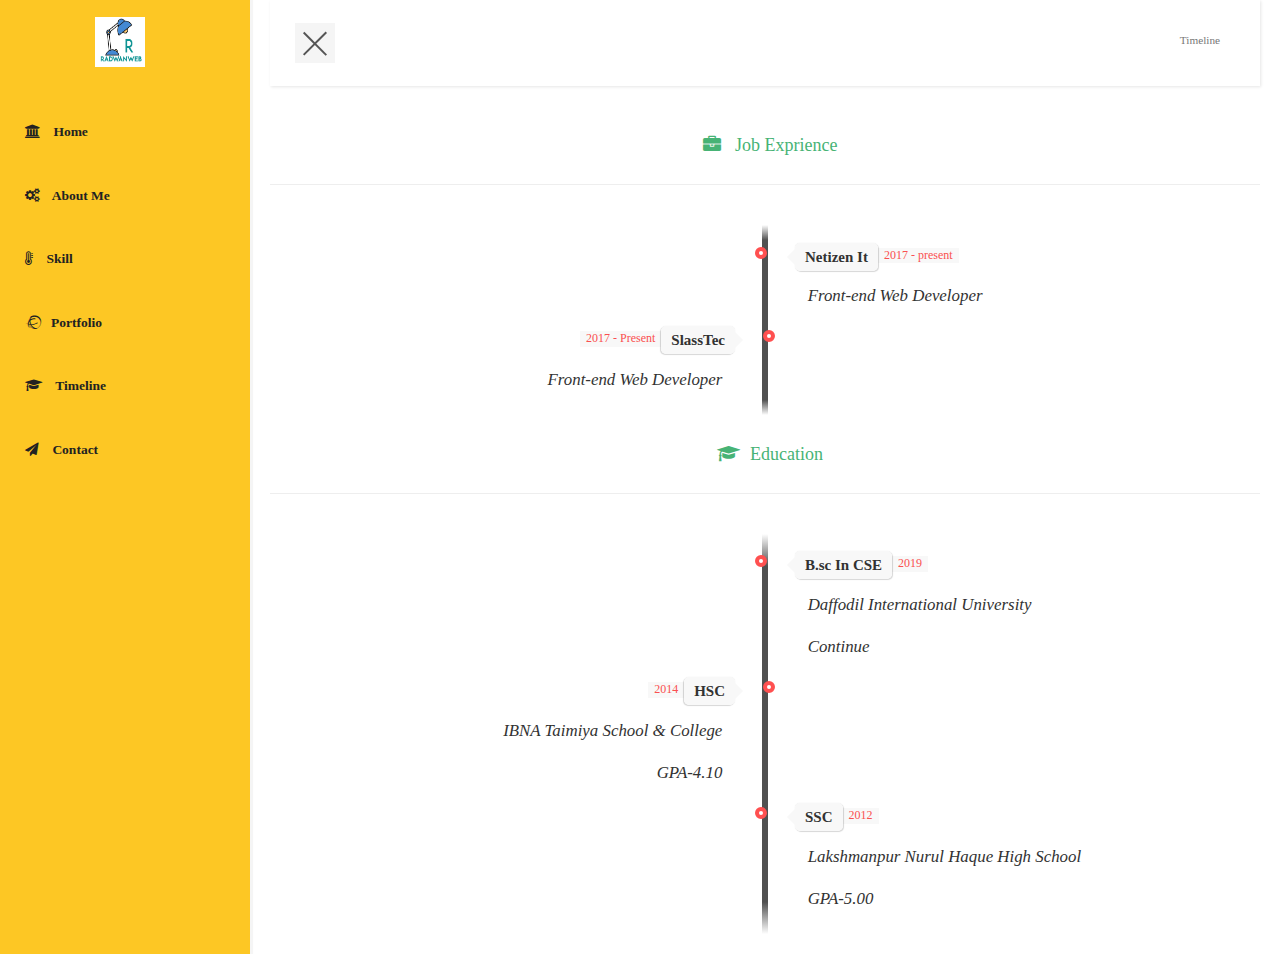
==== timeline.html @ a006da70 "portfolio" ====
<!DOCTYPE html>
<html>

<head>
    <meta charset="utf-8">
    <meta name="viewport" content="width=device-width, initial-scale=1.0">
    <meta http-equiv="X-UA-Compatible" content="IE=edge">
    <title>Radwan Ahmed Anik||Portfolio</title>
     
    <!-- Our Custom CSS -->
    <link rel="stylesheet" href="css/bootstrap.css">
    <link rel="stylesheet" href="css/animate.css">
    <link rel="stylesheet" href="css/font-awesome.min.css">
    <link rel="stylesheet" href="css/style_all.css">
    <link rel="stylesheet" href="css/responsive.css"> </head>

<body>
    <div class="wrapper">
        <!-- Sidebar Holder -->
        <nav id="sidebar">
            <div class="sidebar-header">
                <div class="navbar-brand">
                    <a href="#"><img src="image/logo/Capture.PNG"></a>
                </div> </div>
              <ul class="list-unstyled components">
                <li> <a href="index.html"><i class="fa fa-university" aria-hidden="true"></i> Home</a> </li>
                <li> <a href="about_me.html"><i class="fa fa-cogs" aria-hidden="true"></i> About Me</a> </li>
                <li> <a href="myskill.html"><i class="fa fa-thermometer-full" aria-hidden="true"></i> Skill</a> </li>
                <li> <a href="portfolio.html"><i class="fa fa-ravelry" aria-hidden="true"></i>Portfolio</a> </li>
                <li> <a href="timeline.html"><i class="fa fa-graduation-cap" aria-hidden="true"></i> Timeline</a> </li>
                <li> <a href="contact.html"><i class="fa fa-paper-plane" aria-hidden="true"></i> Contact</a> </li>
            </ul>
        </nav>
        <!-- Page Content Holder -->
        <div id="content">
            <nav class="navbar navbar-default">
                <div class="container-fluid">
                    <div class="navbar-header">
                        <button type="button" id="sidebarCollapse" class="navbar-btn"> <span></span> <span></span> <span></span> </button>
                    </div>
                    <div class="collapse navbar-collapse" id="bs-example-navbar-collapse-1">
                        <ul class="nav navbar-nav navbar-right">
                            <li><a href="#">Timeline</a></li>
                        </ul>
                    </div>
                </div>
            </nav>
            <!-- The Timeline -->
            <div class="timeline-part">
                <h2 class="header-text text-center"><i class="fa fa-briefcase" aria-hidden="true"></i> Job Exprience</h2>
                <hr>
                <div class="row">
                
                    <div class="col-md-12">
                        <ul class="timeline">
                            <!-- Item 1 -->
                            <li>
                                <div class="direction-r">
                                    <div class="flag-wrapper"> <span class="flag">Netizen It</span> <span class="time-wrapper"><span class="time">2017 - present</span></span>
                                    </div>
                                    <div class="desc">Front-end Web Developer</div>
                                </div>
                            </li>
                            <!-- Item 2 -->
                            <li>
                                <div class="direction-l">
                                    <div class="flag-wrapper"> <span class="flag">SlassTec</span> <span class="time-wrapper"><span class="time">2017 - Present</span></span>
                                    </div>
                                    <div class="desc">Front-end Web Developer</div>
                                </div>
                            </li>
                            
                        </ul>
                    </div>
                    
                </div>
            </div>
            <!-- The Timeline -->
            <div class="timeline-part">
                <h2 class="header-text text-center"><i class="fa fa-graduation-cap" aria-hidden="true"></i>Education</h2>
                <hr>
                <div class="row">
                
                    <div class="col-md-12">
                        <ul class="timeline">
                            <!-- Item 1 -->
                            <li>
                                <div class="direction-r">
                                    <div class="flag-wrapper"> <span class="flag">B.sc In CSE</span> <span class="time-wrapper"><span class="time">2019</span></span>
                                    </div>
                                    <div class="desc">Daffodil International University</div>
                                    <div class="desc">Continue</div>
                                </div>
                            </li>
                            <!-- Item 1 -->
                            <li>
                                <div class="direction-l">
                                    <div class="flag-wrapper"> <span class="flag">HSC</span> <span class="time-wrapper"><span class="time">2014</span></span>
                                    </div>
                                    <div class="desc">IBNA Taimiya School &amp; College</div>
                                      <div class="desc">GPA-4.10</div>
                                </div>
                            </li>
                             <!-- Item 3 -->
                            <li>
                                <div class="direction-r">
                                    <div class="flag-wrapper"> <span class="flag">SSC</span> <span class="time-wrapper"><span class="time">2012</span></span>
                                    </div>
                                    <div class="desc">Lakshmanpur Nurul Haque High School</div>
                                    <div class="desc">GPA-5.00</div>
                                </div>
                            </li>
                        </ul>
                    </div>
                    
                </div>
            </div>
        </div>
    </div>
    <script src="js/jquery-3.1.1.min.js"></script>
    <script src="js/bootstrap.min.js"></script>
    <script src="js/index.js"></script>
    <script type="text/javascript">
        $(document).ready(function () {
            $('#sidebarCollapse').on('click', function () {
                $('#sidebar').toggleClass('active');
                $(this).toggleClass('active');
            });
        });
    </script>
</body>

</html>
---- css/style_all.css ----
/*
    DEMO STYLE
*/

* {
    padding: 0;
    margin: 0;
}

body {
    font-family: 'Poppins', sans-serif;
    background: #fff;
    outline: 0;
    margin: 0;
    padding: 0;
    color: rgb(50, 50, 50);
    font-family: serif;
    font-size: 112.5%;
    line-height: 1.6em;
}
.mb-30{
    margin-bottom: 30px;
}
.mt-30{
    margin-top: 30px;
}
p {
    font-family: 'Poppins', sans-serif;
    font-size: 1.2em;
    font-weight: 300;
    line-height: 1.7em;
}

a,
a:hover,
a:focus {
    color: inherit;
    text-decoration: none;
    transition: all 0.3s;
}

i {
    margin: 10px;
}

.navbar-brand {
    float: left;
    height: 50px;
    padding: 15px 15px;
    font-size: 18px;
    line-height: 20px;
    margin-left: 40px;
}

.navbar-brand img {
    height: 50px;
    width: 50px;
    margin-top: -50px;
    left: 0;
}

.navbar {
    padding: 15px 10px;
    margin-top: -20px;
    background: #fff;
    border: none;
    border-radius: 0;
    margin-bottom: 40px;
    box-shadow: 1px 1px 3px rgba(0, 0, 0, 0.1);
}

.navbar-btn {
    box-shadow: none;
    outline: none !important;
    border: none;
}

.line {
    width: 100%;
    height: 1px;
    border-bottom: 1px dashed #ddd;
    margin: 40px 0;
}


/* ---------------------------------------------------
    SIDEBAR STYLE
----------------------------------------------------- */

.wrapper {
    display: flex;
    align-items: stretch;
    perspective: 1500px;
}

#sidebar {
    min-width: 250px;
    max-width: 250px;
    background: #FDC724;
    color: #222;
    display: block;
    transition: all 0.6s cubic-bezier(0.945, 0.020, 0.270, 0.665);
    transform-origin: bottom left;
    box-shadow: 1px 2px 1px 2px #f5f5f5;
}

#sidebar.active {
    margin-left: -250px;
    transform: rotateY(100deg);
}

#sidebar .sidebar-header {
    padding: 40px;
    background: #FDC724;
    box-shadow: 2px 2px 2p 3px #47B375;
}

#sidebar ul.components {
    padding: 20px 0;
    border-bottom: none;
}

#sidebar ul p {
    color: #fff;
    padding: 10px;
}

#sidebar ul li a {
    padding: 15px;
    font-size: 1.2em;
    display: block;
    font-weight: bold;
}

#sidebar ul li {
    color: #222;
    transition: .5s;
}

#sidebar ul li:hover {
    color: #47B375;
    text-decoration: line-through;
}

#sidebar ul li.active > a,
a[aria-expanded="true"] {
    color: #fff;
    background: #6d7fcc;
}

a[data-toggle="collapse"] {
    position: relative;
}

a[aria-expanded="false"]::before,
a[aria-expanded="true"]::before {
    content: '\e259';
    display: block;
    position: absolute;
    right: 20px;
    font-family: 'Glyphicons Halflings';
    font-size: 0.6em;
}

a[aria-expanded="true"]::before {
    content: '\e260';
}

ul ul a {
    font-size: 0.9em !important;
    padding-left: 30px !important;
    background: #6d7fcc;
}

ul.CTAs {
    padding: 20px;
}

ul.CTAs a {
    text-align: center;
    font-size: 0.9em !important;
    display: block;
    border-radius: 5px;
    margin-bottom: 5px;
}

a.download {
    background: #fff;
    color: #7386D5;
}

a.article,
a.article:hover {
    background: #6d7fcc !important;
    color: #fff !important;
}


/* ---------------------------------------------------
    CONTENT STYLE
----------------------------------------------------- */

#content {
    padding: 20px;
    min-height: 100vh;
    transition: all 0.3s;
    width: 100%;
}

#sidebarCollapse {
    width: 40px;
    height: 40px;
    background: #f5f5f5;
}

#sidebarCollapse span {
    width: 80%;
    height: 2px;
    margin: 0 auto;
    display: block;
    background: #555;
    transition: all 0.8s cubic-bezier(0.810, -0.330, 0.345, 1.375);
    transition-delay: 0.2s;
}

#sidebarCollapse span:first-of-type {
    transform: rotate(45deg) translate(2px, 2px);
}

#sidebarCollapse span:nth-of-type(2) {
    opacity: 0;
}

#sidebarCollapse span:last-of-type {
    transform: rotate(-45deg) translate(1px, -1px);
}

#sidebarCollapse.active span {
    transform: none;
    opacity: 1;
    margin: 5px auto;
}


/* ---------------------------------------------------
    MEDIAQUERIES
----------------------------------------------------- */

@media (max-width: 768px) {
    #sidebar {
        margin-left: -250px;
        transform: rotateY(90deg);
    }
    #sidebar.active {
        margin-left: 0;
        transform: none;
    }
    #sidebarCollapse span:first-of-type,
    #sidebarCollapse span:nth-of-type(2),
    #sidebarCollapse span:last-of-type {
        transform: none;
        opacity: 1;
        margin: 5px auto;
    }
    #sidebarCollapse.active span {
        margin: 0 auto;
    }
    #sidebarCollapse.active span:first-of-type {
        transform: rotate(45deg) translate(2px, 2px);
    }
    #sidebarCollapse.active span:nth-of-type(2) {
        opacity: 0;
    }
    #sidebarCollapse.active span:last-of-type {
        transform: rotate(-45deg) translate(1px, -1px);
    }
}


/*all style*/

.about-me-part {
    background-color: #fff;
    padding: 30px;
    border-radius: 10px;
}


/*
.about-me-part i {
    height: 30px;
    width: 30px;
    background-color: #fff;
    border-radius: 50%;
    padding: 5px;
    color: #222;
}
*/

.title{
    color: #222;
    text-transform: uppercase;
    font-weight: 600;
    font-size: 20px;
}
.about-me-part i{
    color: #FDC724;
}
.details {
    margin-left: 10px;
}

.my-image {
    position: relative;
    height: 300px;
    width: 290px;
    
}

.my-image img {
    height: 300px;
    width: 250px;
   box-shadow: 0px 10px 20px 3px #e1e1e1;
    background-size: cover;
    background-position: center;
}
.img-overlay h3{
    font-size: 17px;
    color: #222;
    text-transform: uppercase;
    font-weight: 600;
}
.img-overlay {
    position: absolute;
    bottom: 0px;
    height: 110px;
    background: #fff;
    width: 250px;
    opacity: 1;
    color: white;
    font-size: 20px;
    text-align: center;
    transition: .7s;
    border: 1px solid #ddd;
}


/*

.my-image:hover .img-overlay {
    opacity: 1;
    bottom: 0;

}
*/

.img-overlay p {
    font-size: 15px;
    color: #222;
    font-family: serif;
}

.social_site {}

.adress-menu ul li {
    list-style: none;
    display: block;
}

.social_site {
    margin-top: 25px;
}

.social_site i {
    height: 40px;
    width: 40px;
    color: #fff;
    background-color: #FDC724;
    box-shadow: 0px 10px 20px 3px #e1e1e1;
    padding: 15px;
    transition: .5s;
   
  
}

.social_site i:hover {
    background-color: #fff;
    color: #FDC724;
}

#doughnut,
#doughnut2,
#doughnut3,
#doughnut4 {
    position: absolute;
}

#skill1,
#skill2,
#skill3,
#skill4 {
    position: relative;
    margin-bottom: 30px;
}

.skill-item h1 {
    font-size: 15px;
    padding: 10px;
    margin: 0 auto;
    width: 70%;
    margin-bottom: 40px;
    background-color: #fff;
   -webkit-box-shadow: 2.736px 7.518px 20px 0 rgba(0, 0, 0, .14);
    -moz-box-shadow: 2.736px 7.518px 20px 0 rgba(0, 0, 0, .14);
    -o-box-shadow: 2.736px 7.518px 20px 0 rgba(0, 0, 0, .14);
    box-shadow: 2.736px 7.518px 20px 0 rgba(0, 0, 0, .14);
    -webkit-transform: translate(0, -5px);
    -webkit-transition: 0.5s ease-in-out;
}

.service-detail {
    margin-top: 30px;
    background-color: #fff;
    padding: 10px;
    text-align: center;
    color: #222;
    margin-bottom: 20px;
    border-radius: 10px;
       box-shadow: 0px 10px 20px 3px #e1e1e1;
    -webkit-transition: 0.5s ease-in-out;
    -moz-transition: 0.5s ease-in-out;
    -ms-transition: 0.5s ease-in-out;
    -o-transition: 0.5s ease-in-out;
    transition: 0.5s ease-in-out;
    transition: .5s;
}

.service-detail:hover {
    background-color: #fff;
    padding: 10px;
    text-align: center;
    color: #222;
    margin-bottom: 20px;
    border-radius: 10px;
    transform: translateY(-2%);
   
}

.service-detail i {
    font-size: 25px;
    color: #FDC724;
}

.service {
    background-color: #fff;
    padding-top: 50px;
    padding-bottom: 50px;
    padding-left: 30px;
    padding-right: 30px;
  
}
.service i{
    
    color: #FDC724;
}
.progress-bar {
    float: left;
    width: 0;
    height: 100%;
    font-size: 12px;
    line-height: 20px;
    color: #fff;
    text-align: center;
    background-color: #293132;
    -webkit-box-shadow: inset 0 -1px 0 rgba(0, 0, 0, .15);
    box-shadow: inset 0 -1px 0 rgba(0, 0, 0, .15);
    -webkit-transition: width .6s ease;
    -o-transition: width .6s ease;
    transition: width .6s ease;
}

.progress {
    height: 20px;
    margin-bottom: 20px;
    overflow: hidden;
    border: 1px solid #fff;
    background-color: #f5f5f5;
    border-radius: 4px;
    -webkit-box-shadow: inset 0 1px 2px rgba(0, 0, 0, .1);
    box-shadow: inset 0 1px 2px rgba(0, 0, 0, .1);
}


/*portfolio*/

.gallery-title {
    font-size: 36px;
    color: #42B32F;
    text-align: center;
    font-weight: 500;
    margin-bottom: 70px;
}

.gallery-title:after {
    content: "";
    position: absolute;
    width: 7.5%;
    left: 46.5%;
    height: 45px;
    border-bottom: 1px solid #5e5e5e;
}

.filter-button {
    font-size: 12px;
    border: 1px solid #ddd;
    padding: 5px 12px;
    border-radius: 5px;
    text-align: center;
    color: none;
    margin-bottom: 30px;
    outline: none;
    font-family: 'Poppins', sans-serif;
    transition: .5s;
}

.filter-button:hover {
    font-size: 12px;
    border: 1px solid #222;
    border-radius: 5px;
    text-align: center;
    color: #222;
    background-color: #fff;
    outline: none;
}

.btn-default:active .filter-button:active {
    background-color: none;
    color: white;
}

.port-image {
    width: 100%;
}

.more-website {
    background-color: #fff;
    padding: 20px;
    color: #fff;
    box-shadow: 0px 0px 2px 3px #ddd;
   
}
.portfolio i{
    color: #FDC724;
}

.more-website i {
    margin-left: 10px;
    color: #FDC724;
}

.gallery_product {
    margin-bottom: 30px;
    position: relative;
    
}

.gallery_product img {
    height: 221px;
    width: 347px;
}

.overlay {
    position: absolute;
    top: 0;
    bottom: 0;
    left: 15px;
    right: 0;
    height: 100%;
    width: 92%;
    opacity: 0;
    transition: .5s;
    background-color: #fff;
  
    
}

.overlay a {
    font-size: 15px;
    color: #222;
    
}

.overlay h4 {
    padding-top: 50px;
}

.gallery_product:hover .overlay {
    opacity: .7;
}

.ribbon {
    font-size: 12px !important;
    box-shadow: 0px 0px 1px 1px #ddd;
    width: 100%;
    position: relative;
    background: #fff;
    color: #222;
    text-align: left;
    padding: 1em 2em;
    /* Adjust to suit */
    margin: 2em auto 3em;
    /* Based on 24px vertical rhythm. 48px bottom margin - normally 24 but the ribbon 'graphics' take up 24px themselves so we double it. */
}

.ribbon:before,
.ribbon:after {
    content: "";
    position: absolute;
    display: block;
    bottom: -1em;
    border: 1.5em solid #ddd;
    z-index: -1;
}

.header-text {
    color: #47B375;
    font-size: 18px;
}

.ribbon .ribbon-content:before,
.ribbon .ribbon-content:after {
    content: "";
    position: absolute;
    display: block;
    border-style: solid;
    border-color: #ddd transparent transparent transparent;
    bottom: -1em;
}

.ribbon .ribbon-content:before {
    left: 0;
    border-width: 1em 0 0 1em;
}

.ribbon .ribbon-content:after {
    right: 0;
    border-width: 1em 1em 0 0;
}


/*timeline*/


/* ================ The Timeline ================ */

.timeline-part {}

.timeline {
    position: relative;
    width: 660px;
    margin: 0 auto;
    margin-top: 20px;
    padding: 1em 0;
    list-style-type: none;
}

.timeline:before {
    position: absolute;
    left: 50%;
    top: 0;
    content: ' ';
    display: block;
    width: 6px;
    height: 100%;
    margin-left: -3px;
    background: rgb(80, 80, 80);
    background: -moz-linear-gradient(top, rgba(80, 80, 80, 0) 0%, rgb(80, 80, 80) 8%, rgb(80, 80, 80) 92%, rgba(80, 80, 80, 0) 100%);
    background: -webkit-gradient(linear, left top, left bottom, color-stop(0%, rgba(30, 87, 153, 1)), color-stop(100%, rgba(125, 185, 232, 1)));
    background: -webkit-linear-gradient(top, rgba(80, 80, 80, 0) 0%, rgb(80, 80, 80) 8%, rgb(80, 80, 80) 92%, rgba(80, 80, 80, 0) 100%);
    background: -o-linear-gradient(top, rgba(80, 80, 80, 0) 0%, rgb(80, 80, 80) 8%, rgb(80, 80, 80) 92%, rgba(80, 80, 80, 0) 100%);
    background: -ms-linear-gradient(top, rgba(80, 80, 80, 0) 0%, rgb(80, 80, 80) 8%, rgb(80, 80, 80) 92%, rgba(80, 80, 80, 0) 100%);
    background: linear-gradient(to bottom, rgba(80, 80, 80, 0) 0%, rgb(80, 80, 80) 8%, rgb(80, 80, 80) 92%, rgba(80, 80, 80, 0) 100%);
    z-index: 5;
}

.timeline li {
    padding: 1em 0;
}

.timeline li:after {
    content: "";
    display: block;
    height: 0;
    clear: both;
    visibility: hidden;
}

.direction-l {
    position: relative;
    width: 300px;
    float: left;
    text-align: right;
}

.direction-r {
    position: relative;
    width: 300px;
    float: right;
}

.flag-wrapper {
    position: relative;
    display: inline-block;
    text-align: center;
}

.flag {
    position: relative;
    display: inline;
    background: rgb(248, 248, 248);
    padding: 6px 10px;
    border-radius: 5px;
    font-size: 15px;
    font-weight: 600;
    text-align: left;
}

.direction-l .flag {
    -webkit-box-shadow: -1px 1px 1px rgba(0, 0, 0, 0.15), 0 0 1px rgba(0, 0, 0, 0.15);
    -moz-box-shadow: -1px 1px 1px rgba(0, 0, 0, 0.15), 0 0 1px rgba(0, 0, 0, 0.15);
    box-shadow: -1px 1px 1px rgba(0, 0, 0, 0.15), 0 0 1px rgba(0, 0, 0, 0.15);
}

.direction-r .flag {
    -webkit-box-shadow: 1px 1px 1px rgba(0, 0, 0, 0.15), 0 0 1px rgba(0, 0, 0, 0.15);
    -moz-box-shadow: 1px 1px 1px rgba(0, 0, 0, 0.15), 0 0 1px rgba(0, 0, 0, 0.15);
    box-shadow: 1px 1px 1px rgba(0, 0, 0, 0.15), 0 0 1px rgba(0, 0, 0, 0.15);
}

.direction-l .flag:before,
.direction-r .flag:before {
    position: absolute;
    top: 50%;
    right: -40px;
    content: ' ';
    display: block;
    width: 12px;
    height: 12px;
    margin-top: -10px;
    background: #fff;
    border-radius: 10px;
    border: 4px solid rgb(255, 80, 80);
    z-index: 10;
}

.direction-r .flag:before {
    left: -40px;
}

.direction-l .flag:after {
    content: "";
    position: absolute;
    left: 100%;
    top: 50%;
    height: 0;
    width: 0;
    margin-top: -8px;
    border: solid transparent;
    border-left-color: rgb(248, 248, 248);
    border-width: 8px;
    pointer-events: none;
}

.direction-r .flag:after {
    content: "";
    position: absolute;
    right: 100%;
    top: 50%;
    height: 0;
    width: 0;
    margin-top: -8px;
    border: solid transparent;
    border-right-color: rgb(248, 248, 248);
    border-width: 8px;
    pointer-events: none;
}

.time-wrapper {
    display: inline;
    line-height: 1em;
    font-size: 0.66666em;
    color: rgb(250, 80, 80);
    vertical-align: middle;
}

.direction-l .time-wrapper {
    float: left;
}

.direction-r .time-wrapper {
    float: right;
}

.time {
    font-size: 12px;
    display: inline-block;
    padding: 4px 6px;
    background: rgb(248, 248, 248);
}

.desc {
    margin: 1em 0.75em 0 0;
    font-size: 1.5em;
    font-style: italic;
    line-height: 1.5em;
}

.direction-r .desc {
    margin: 1em 0 0 0.75em;
}


/* ================ Timeline Media Queries ================ */

@media screen and (max-width: 660px) {
    .timeline {
        width: 100%;
        padding: 4em 0 1em 0;
    }
    .timeline li {
        padding: 2em 0;
    }
    .direction-l,
    .direction-r {
        float: none;
        width: 100%;
        text-align: center;
    }
    .flag-wrapper {
        text-align: center;
    }
    .flag {
        background: rgb(255, 255, 255);
        z-index: 15;
    }
    .direction-l .flag:before,
    .direction-r .flag:before {
        position: absolute;
        top: -30px;
        left: 50%;
        content: ' ';
        display: block;
        width: 12px;
        height: 12px;
        margin-left: -9px;
        background: #fff;
        border-radius: 10px;
        border: 4px solid rgb(255, 80, 80);
        z-index: 10;
    }
    .direction-l .flag:after,
    .direction-r .flag:after {
        content: "";
        position: absolute;
        left: 50%;
        top: -8px;
        height: 0;
        width: 0;
        margin-left: -8px;
        border: solid transparent;
        border-bottom-color: rgb(255, 255, 255);
        border-width: 8px;
        pointer-events: none;
    }
    .time-wrapper {
        display: block;
        position: relative;
        margin: 4px 0 0 0;
        z-index: 14;
    }
    .direction-l .time-wrapper {
        float: none;
    }
    .direction-r .time-wrapper {
        float: none;
    }
    .desc {
        position: relative;
        margin: 1em 0 0 0;
        padding: 1em;
        background: rgb(245, 245, 245);
        -webkit-box-shadow: 0 0 1px rgba(0, 0, 0, 0.20);
        -moz-box-shadow: 0 0 1px rgba(0, 0, 0, 0.20);
        box-shadow: 0 0 1px rgba(0, 0, 0, 0.20);
        z-index: 15;
    }
    .direction-l .desc,
    .direction-r .desc {
        position: relative;
        margin: 1em 1em 0 1em;
        padding: 1em;
        z-index: 15;
    }
}

@media screen and (min-width: 400px ?? max-width: 660px) {
    .direction-l .desc,
    .direction-r .desc {
        margin: 1em 4em 0 4em;
    }
}
.skill-item {
    margin-left: -20px;
}
.skill-part h3 {
    color: #222;
}
.skill-part i{
    color: #FDC724;
}

/*contact*/

.contact-part {
    background-color: #fff;
    padding: 20px;
    box-shadow: 0px 0px 2px 3px #ddd;
    color: #222;
}

.form-part {
    background-color: #47B375;
    padding: 20px;
    box-shadow: 0px 0px 2px 3px #ddd;
}

.name-group {}

.name {
    height: 40px;
    width: 456px;
    border-radius: 5px;
    border: none;
    padding-left: 10px;
    font-size: 15px;
}

.mail-group {
    margin-top: 20px;
}

.email {
    height: 40px;
    width: 456px;
    margin-top: 20px;
    border-radius: 5px;
    border: none;
    padding-left: 10px;
    font-size: 15px;
}

.contact-part textarea {
    overflow: auto;
    width: 456px;
    height: 150px;
    margin-top: 30px;
    border-radius: 10px;
    border: none;
    padding-left: 10px;
    font-size: 13px;
    padding-top: 10px;
}

.submit22 {
    background-color: #fff;
    padding: 10px 25px 10px 25px;
    border: none;
    border-radius: 5px;
    margin-top: 20px;
    color: #222;
    font-size: 18px;
}

.con-part {
    background-color: #fff;
    border: 1px solid #ddd;
    padding: 20px;
    margin-bottom: 10px;
}

.icon {
    float: left;
    font-size: 15px;
    color: #222;
}

.phone-details {
    margin-left: 25px;
    color: #222;
}

.con-part a i {
    font-size: 20px;
    margin-right: 10px;
    color: #222;
    padding: 10px;
    border: 1px solid #ddd;
    transition: .5s;
}

.con-part a i:hover {
    font-size: 20px;
    color: #449D44;
    transform: rotate(-360deg);
    transition: .5s;
}

.con-part img {
    height: 70px;
    margin-right: 10px;
}

.con-part p {
    color: #222;
}

.details p {
    color: #222;
    line-height: 2em;
    font-weight: 500;
    font-family: serif;
}
---- css/responsive.css ----
@media (min-width: 240px) and (max-width: 319px){

}
@media (min-width: 320px) and (max-width: 374px) {
 
}


@media (min-width: 375px) and (max-width: 479px) {

}

@media (min-width: 480px) and (max-width: 639px) {
    
}
     
@media (min-width: 640px) and (max-width: 767px) {
    
}
@media (min-width: 768px) and (max-width: 1023px) {
    
}
     @media (min-width: 1024px) and (max-width: 1280px)
     @media (min-width: 1680px) and (max-width: 1920px)
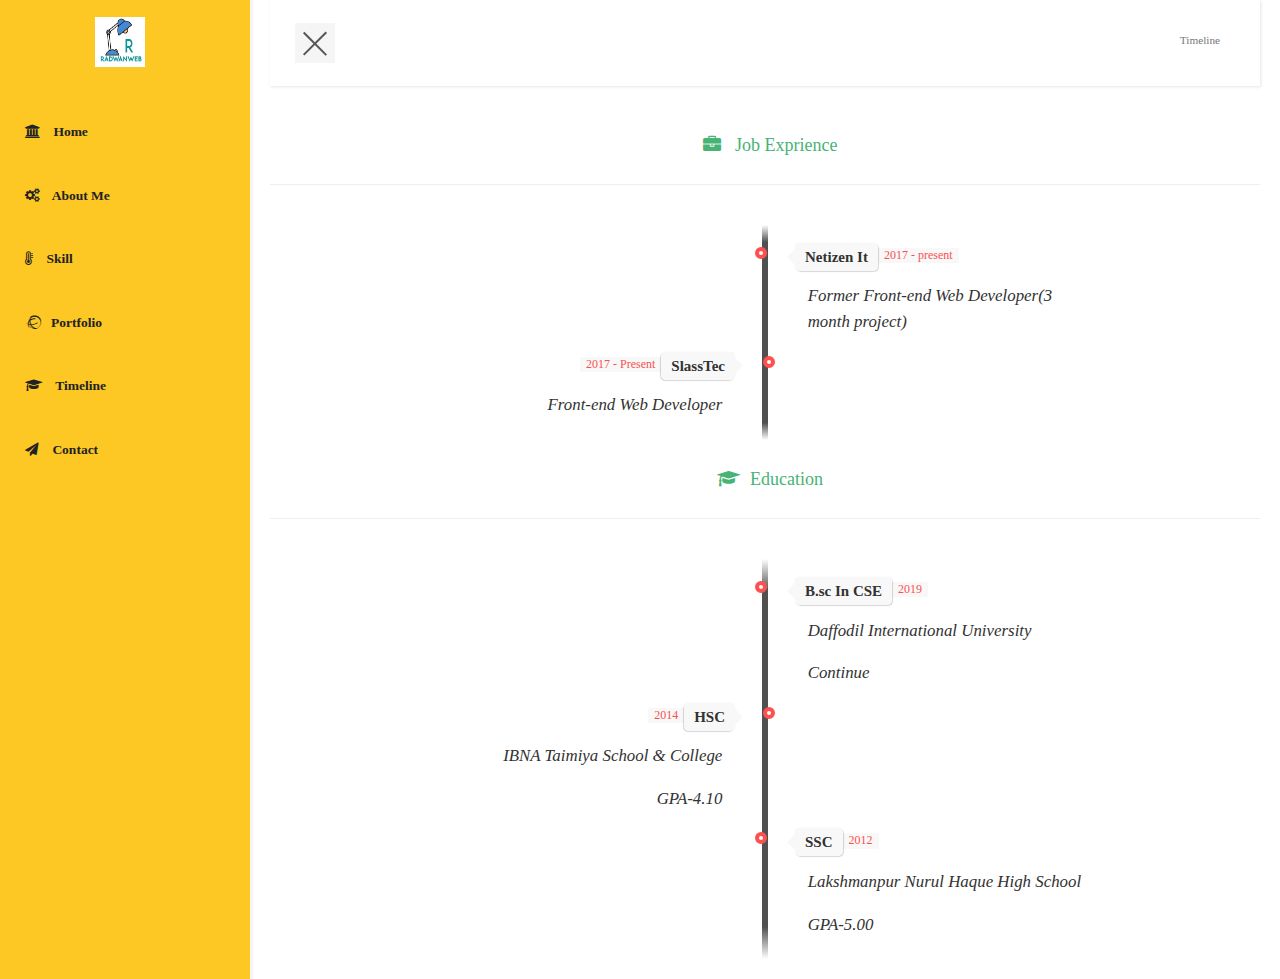
==== commit 889cf710: "Update timeline.html" ====
--- a/timeline.html
+++ b/timeline.html
@@ -58,7 +58,7 @@
                                 <div class="direction-r">
                                     <div class="flag-wrapper"> <span class="flag">Netizen It</span> <span class="time-wrapper"><span class="time">2017 - present</span></span>
                                     </div>
-                                    <div class="desc">Front-end Web Developer</div>
+                                    <div class="desc">Former Front-end Web Developer(3 month project)</div>
                                 </div>
                             </li>
                             <!-- Item 2 -->
@@ -130,4 +130,4 @@
     </script>
 </body>
 
-</html>+</html>
